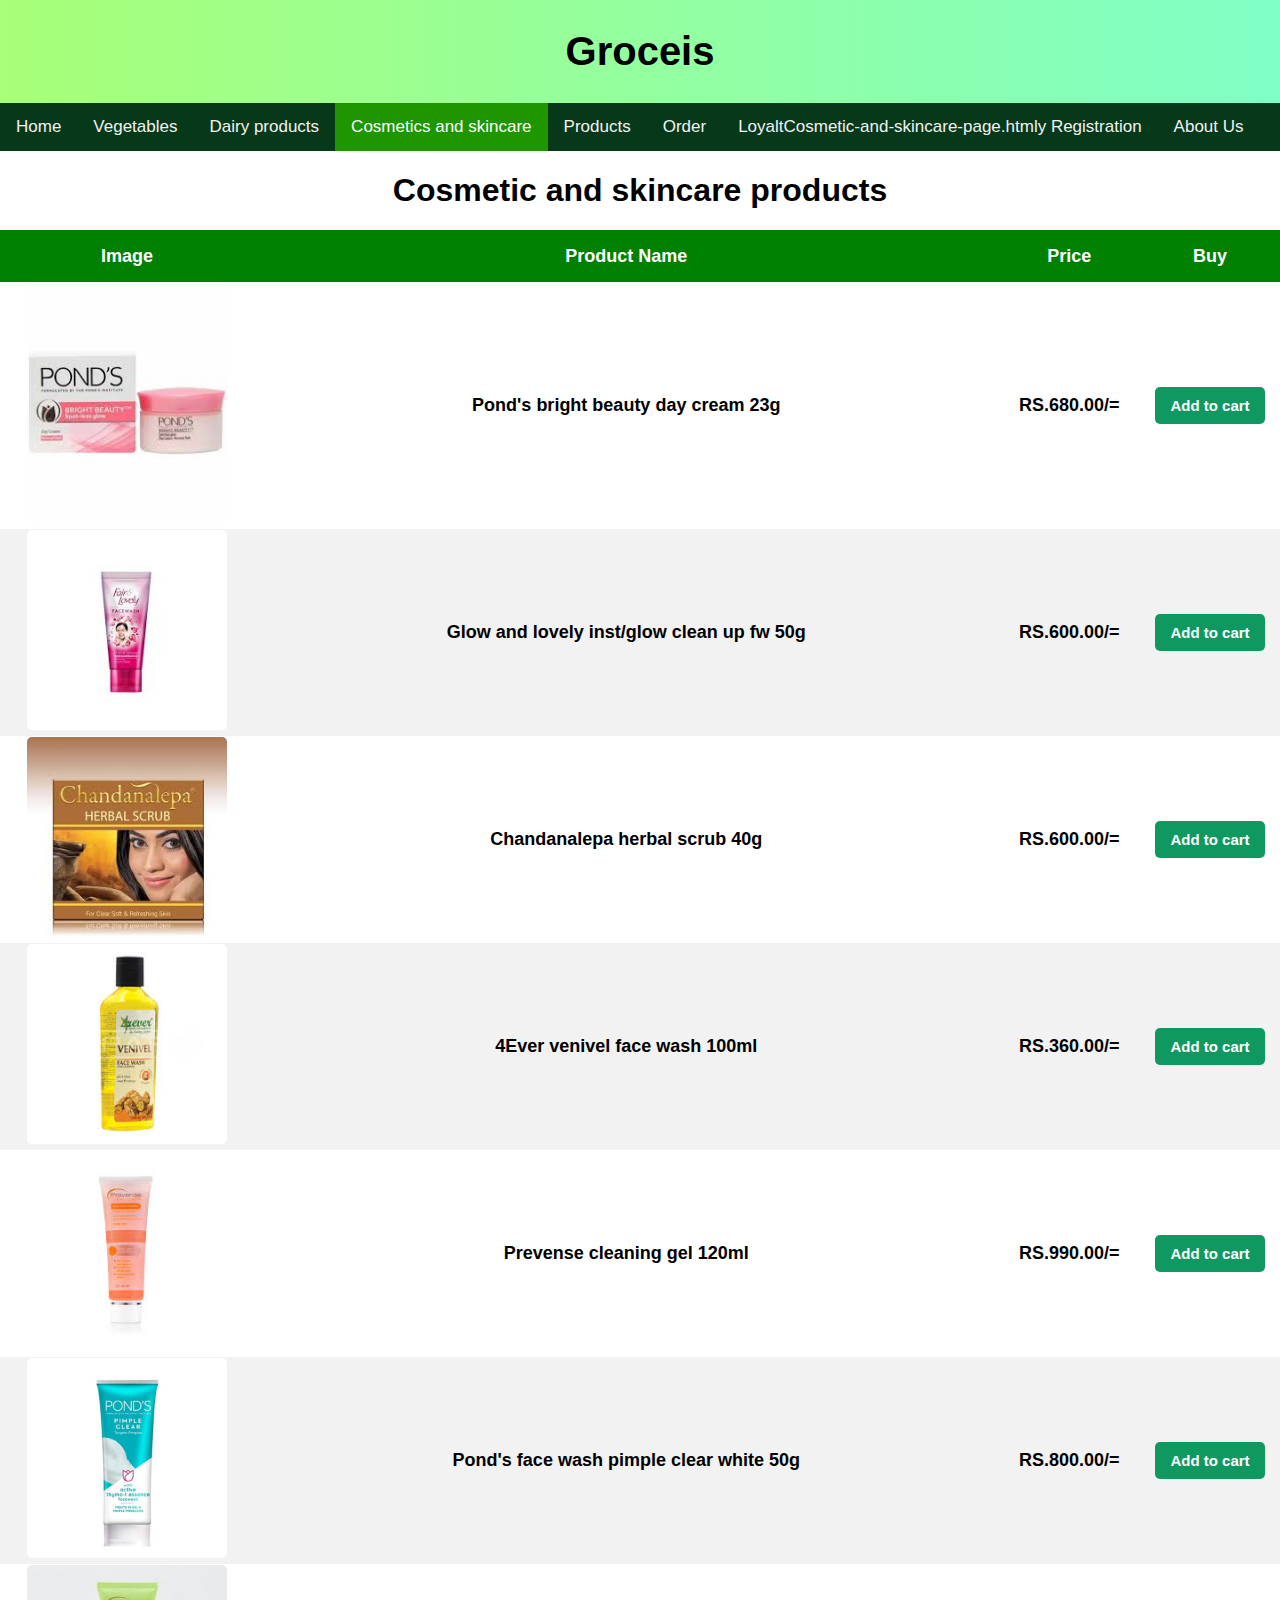
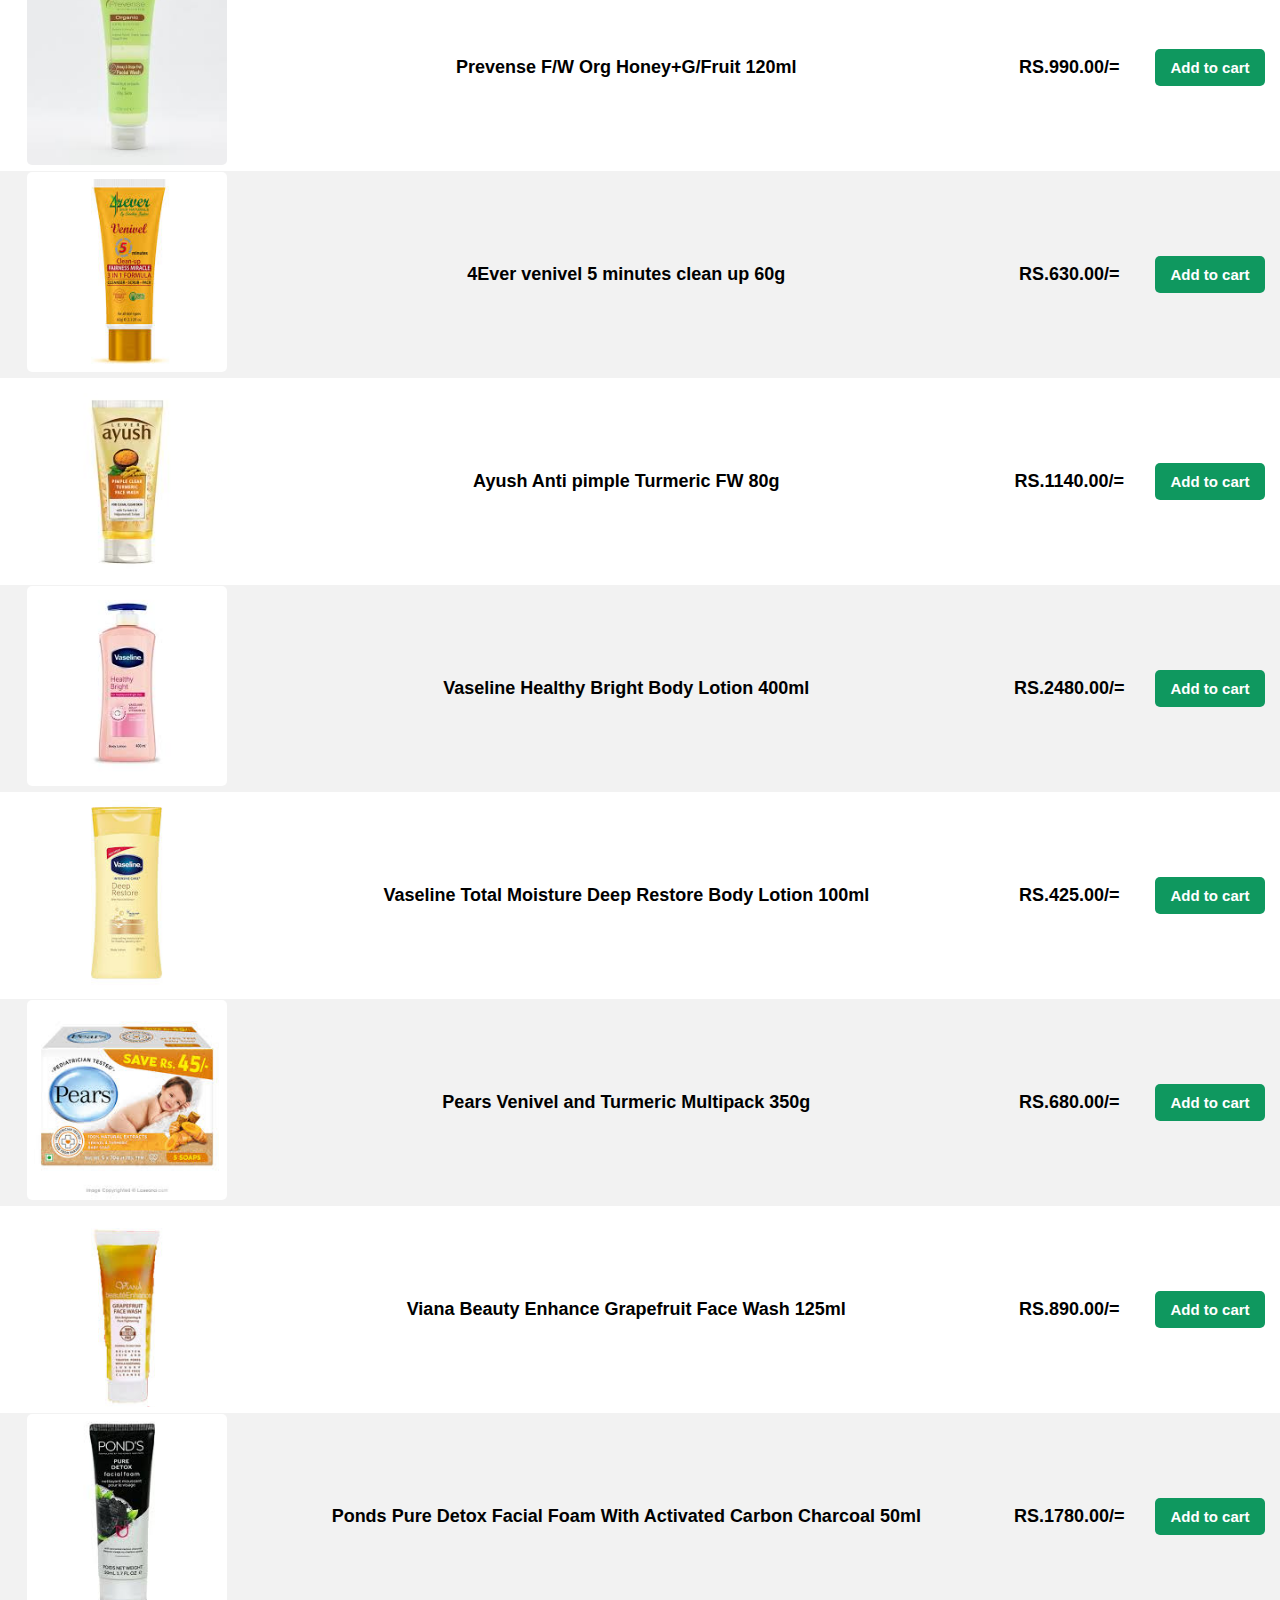
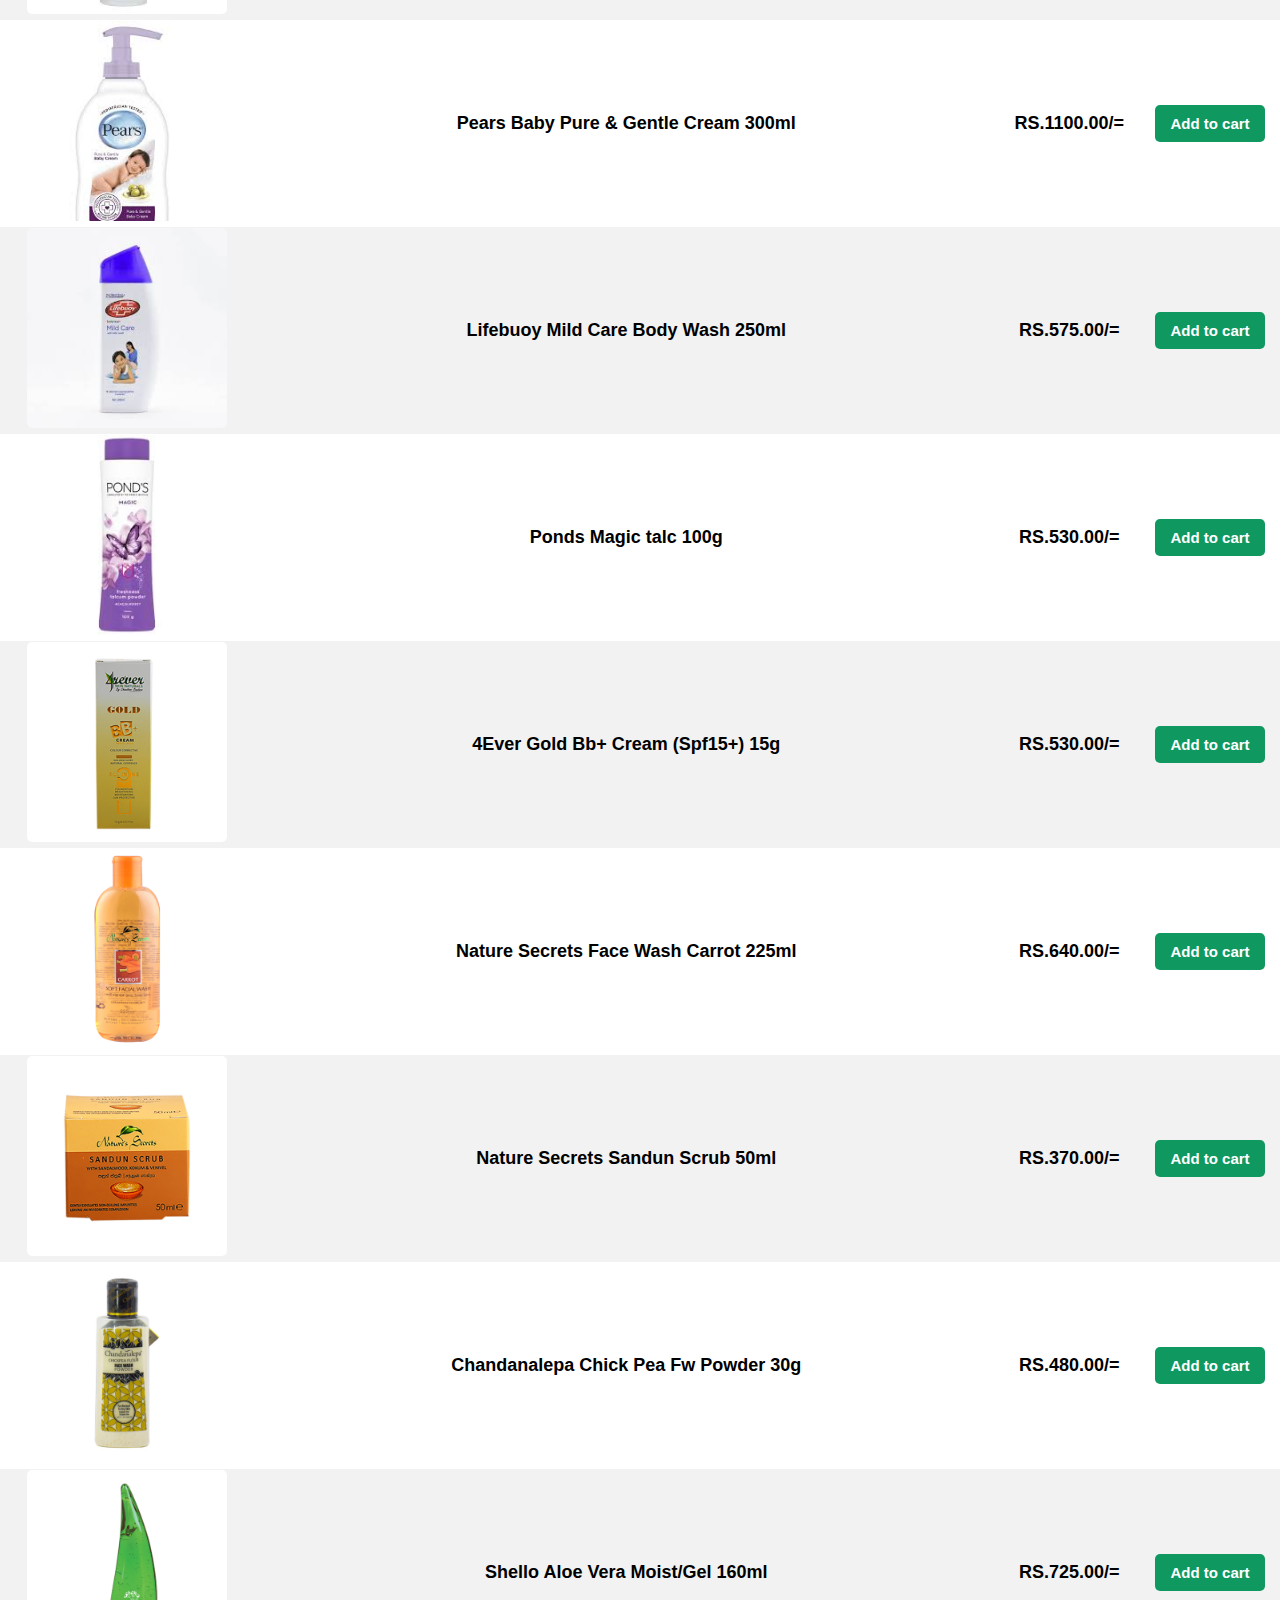
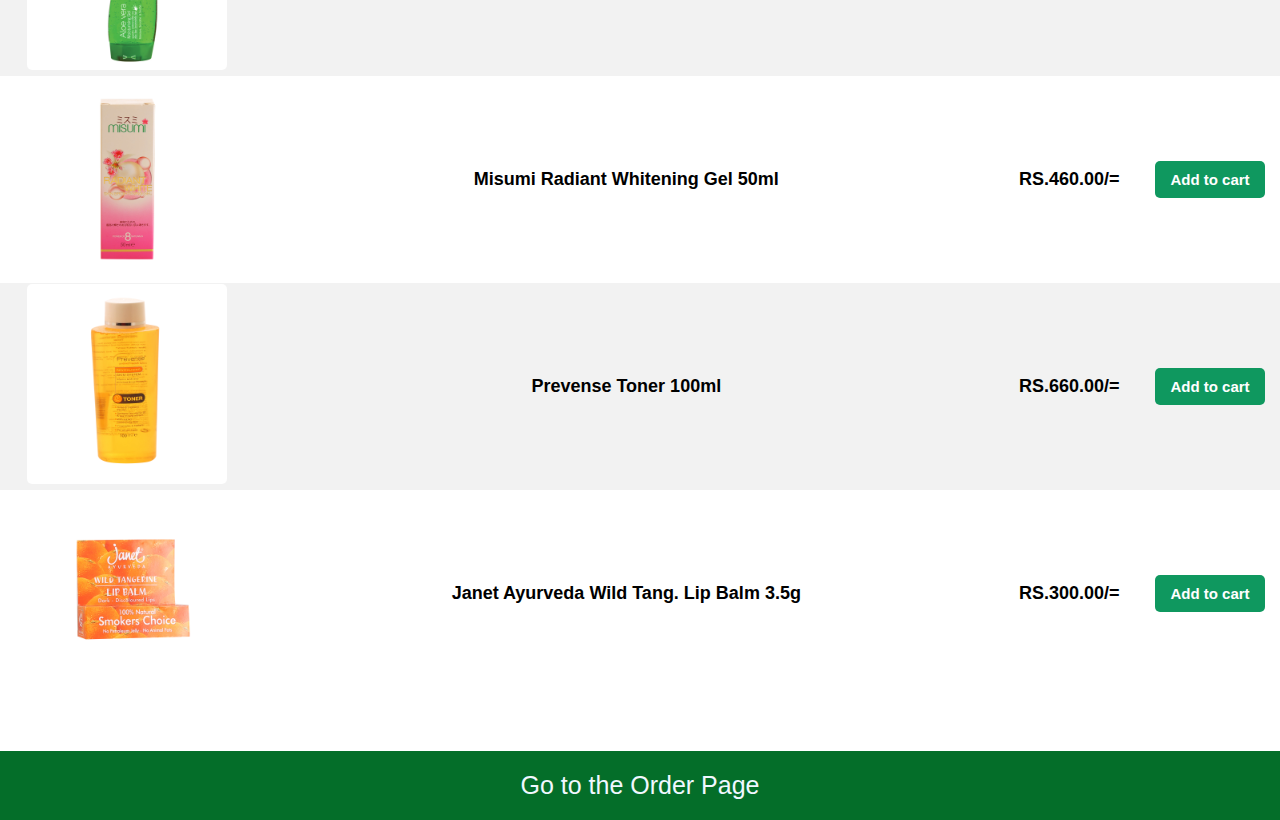
==== Cosmetic-and-skincare-page.html @ 1fb584c6 "Add files via upload" ====
<!DOCTYPE html>
<html lang="en">
<head>
    <meta charset="UTF-8">
    <meta name="viewport" content="width=device-width, initial-scale=1.0">
    <title>Cosmetic and Skincare</title>
    <link rel="stylesheet" href="css_styles/cosmetics.css">
    <link rel="manifest" href="manifest.json">
    <link rel="apple-touch-icon" sizes="180x180" href="favicon_package_v0.16/apple-touch-icon.png">
    <link rel="icon" type="image/png" sizes="32x32" href="favicon_package_v0.16/favicon-32x32.png">
    <link rel="icon" type="image/png" sizes="16x16" href="favicon_package_v0.16/favicon-16x16.png">
    <link rel="manifest" href="/site.webmanifest">
    <link rel="mask-icon" href="/safari-pinned-tab.svg" color="#5bbad5">
    <meta name="msapplication-TileColor" content="#da532c">
    <meta name="theme-color" content="#ffffff">
        
</head>
<body>
    <header>
        <div class="logo"> 
               <h1 class="header-title">Groceis</h1>
        </div> 
        <div class="navbar"> 
        <nav> 
            <ul class="nav" > 
                <li> <a  href="index.html">Home</a> </li> 
                
                <li> <a  href="vegetable.html">Vegetables</a> </li> 
                    
                <li> <a href="dairyproducts.html">Dairy products</a> </li> 
                
                <li><a class="active" href="Cosmetic-and-skincare-page.html">Cosmetics and skincare</a></li> 

                <li><a href="product.html">Products</a></li>
                
                <li> <a href="order.html">Order</a> </li> 
                
                <li> <a href="loyaltyreg.html">LoyaltCosmetic-and-skincare-page.htmly Registration</a></li> 

                <li> <a href="aboutus.html">About Us</a></li> 
            </ul> 
        </nav> 
        
    </div>

</header>
        <h1>Cosmetic and skincare products</h1>
    <main>
        <table  class="table">
            <tr >
                <th>Image</th>
                <th>Product Name</th>
                <th>Price</th>
                <th>Buy</th>
            </tr>
            <tbody>
            <tr>
                <td><img src="Cosmetics_images/img1.jpeg" alt="Cosmetic image" width="200" ></td>
                <td>Pond's bright beauty day cream 23g</td>
                <td>RS.680.00/=</td>
                <td><button class="button">Add to cart</button></td>
            </tr>
            <tr>
                <td><img src="Cosmetics_images/img2.jpeg" alt="Cosmetic image" width="200" ></td>
                <td>Glow and lovely inst/glow clean up fw 50g</td>
                <td>RS.600.00/=</td>
                <td><button class="button">Add to cart</button></td>
            </tr>
            <tr>
                <td><img src="Cosmetics_images/img3.jpeg" alt="Cosmetic image" width="200" ></td>
                <td>Chandanalepa herbal scrub 40g</td>
                <td>RS.600.00/=</td>
                <td><button class="button">Add to cart</button></td>
            </tr>
            <tr>
                <td><img src="Cosmetics_images/img4.jpeg" alt="Cosmetic image" width="200"></td>
                <td>4Ever venivel face wash 100ml</td>
                <td>RS.360.00/=</td>
                <td><button class="button">Add to cart</button></td>
            </tr>
            <tr>
                <td><img src="Cosmetics_images/img5.jpeg" alt="Cosmetic image" width="200"></td>
                <td>Prevense cleaning gel 120ml </td>
                <td>RS.990.00/=</td>
                <td><button class="button">Add to cart</button></td>
            </tr>
            <tr>
                <td><img src="Cosmetics_images/img6.jpeg" alt="Cosmetic image" width="200"></td>
                <td>Pond's face wash pimple clear white 50g</td>
                <td>RS.800.00/=</td>
                <td><button class="button">Add to cart</button></td>
            </tr>
            <tr>
                <td><img src="Cosmetics_images/img7.jpeg" alt="Cosmetic image" width="200"></td>
                <td>Prevense F/W Org Honey+G/Fruit 120ml</td>
                <td>RS.990.00/=</td>
                <td><button class="button">Add to cart</button></td>
            </tr>
            <tr>
                <td><img src="Cosmetics_images/img8.jpeg" alt="Cosmetic image" width="200"></td>
                <td>4Ever venivel 5 minutes clean up 60g</td>
                <td>RS.630.00/=</td>
                <td><button class="button">Add to cart</button></td>
            </tr>
            <tr>
                <td><img src="Cosmetics_images/img9.jpeg" alt="Cosmetic image" width="200"></td>
                <td>Ayush Anti pimple Turmeric FW 80g</td>
                <td>RS.1140.00/=</td>
                <td><button class="button">Add to cart</button></td>
                
            </tr>
            <tr>
                <td><img src="Cosmetics_images/img10.jpeg" alt="Cosmetic image" width="200"></td>
                <td>Vaseline Healthy Bright Body Lotion 400ml</td>
                <td>RS.2480.00/=</td>
                <td><button class="button">Add to cart</button></td>
            </tr>
            <tr>
                <td><img src="Cosmetics_images/img11.jpeg" alt="Cosmetic image" width="200"></td>
                <td>Vaseline Total Moisture Deep Restore Body Lotion 100ml</td>
                <td>RS.425.00/=</td>
                <td><button class="button">Add to cart</button></td>
            </tr>
            <tr>
                <td><img src="Cosmetics_images/img12.jpeg" alt="Cosmetic image" width="200"></td>
                <td>Pears Venivel and Turmeric Multipack 350g</td>
                <td>RS.680.00/=</td>
                <td><button class="button">Add to cart</button></td>
            </tr>
            <tr>
                <td><img src="Cosmetics_images/img13.jpeg" alt="Cosmetic image" width="200"></td>
                <td>Viana Beauty Enhance Grapefruit Face Wash 125ml</td> 
                <td>RS.890.00/=</td>
                <td><button class="button">Add to cart</button></td>
            </tr>
            <tr>
                <td><img src="Cosmetics_images/img14.jpeg" alt="Cosmetic image" width="200"></td>
                <td>Ponds Pure Detox Facial Foam With Activated Carbon Charcoal 50ml</td>
                <td>RS.1780.00/=</td>
                <td><button class="button">Add to cart</button></td>
            </tr>
            <tr>
                <td><img src="Cosmetics_images/img15.jpeg" alt="Cosmetic image" width="200"></td>
                <td>Pears Baby Pure & Gentle Cream 300ml</td>
                <td>RS.1100.00/=</td>
                <td><button class="button">Add to cart</button></td>
            </tr>
            <tr>
                <td><img src="Cosmetics_images/img16.jpeg" alt="Cosmetic image" width="200"></td>
                <td>Lifebuoy Mild Care Body Wash 250ml</td>
                <td>RS.575.00/=</td>
                <td><button class="button">Add to cart</button></td>
            </tr>
            <tr>
                <td><img src="Cosmetics_images/img17.jpeg" alt="Cosmetic image" width="200"></td>
                <td>Ponds Magic talc 100g</td>
                <td>RS.530.00/=</td>
                <td><button class="button">Add to cart</button></td>
            </tr>
            <tr>
                <td><img src="Cosmetics_images/img18.jpg" alt="Cosmetic image" width="200"></td>
                <td>4Ever Gold Bb+ Cream (Spf15+) 15g</td>
                <td>RS.530.00/=</td>
                <td><button class="button">Add to cart</button></td>
            </tr>
            <tr>
                <td><img src="Cosmetics_images/img19.jpg" alt="Cosmetic image" width="200"></td>
                <td>Nature Secrets Face Wash Carrot 225ml </td>
                <td>RS.640.00/=</td>
                <td><button class="button">Add to cart</button></td>
            </tr>
            <tr>
                <td><img src="Cosmetics_images/img20.jpg" alt="Cosmetic image" width="200"></td>
                <td>Nature Secrets Sandun Scrub 50ml</td>
                <td>RS.370.00/=</td>
                <td><button class="button">Add to cart</button></td>
            </tr>
            <tr>
                <td><img src="Cosmetics_images/img21.jpg" alt="Cosmetic image" width="200"></td>
                <td>Chandanalepa Chick Pea Fw Powder 30g</td>
                <td>RS.480.00/=</td>
                <td><button class="button">Add to cart</button></td>
            </tr>
            <tr>
                <td><img src="Cosmetics_images/img22.jpg" alt="Cosmetic image" width="200"></td>
                <td>Shello Aloe Vera Moist/Gel 160ml</td>
                <td>RS.725.00/=</td>
                <td><button class="button">Add to cart</button></td>
            </tr>
            <tr>
                <td><img src="Cosmetics_images/img23.jpg" alt="Cosmetic image" width="200"></td>
                <td>Misumi Radiant Whitening Gel 50ml</td>
                <td>RS.460.00/=</td>
                <td><button class="button">Add to cart</button></td>
            </tr>
            <tr>
                <td><img src="Cosmetics_images/img24.jpg" alt="Cosmetic image" width="200"></td>
                <td> Prevense Toner 100ml</td>
                <td>RS.660.00/=</td>
                <td><button class="button">Add to cart</button></td>
            </tr>
            <tr>
                <td><img src="Cosmetics_images/img25.jpg" alt="Cosmetic image" width="200"></td>
                <td>Janet Ayurveda Wild Tang. Lip Balm 3.5g </td>
                <td>RS.300.00/=</td>
                <td><button class="button">Add to cart</button></td>
            </tr>


        </tbody>
            

            
                
    
        </table>
    </main>
    <br><br><br>

     <footer>
        <a class="direct-order" href="order.html">Go to the Order Page</a>
    </footer>
    
</body>
</html>
---- css_styles/cosmetics.css ----
body {
    font-family: Arial, Helvetica, sans-serif;
    margin: 0;
    padding: 0;
    
}

.logo {
    text-align: center;
    padding-top: 2px;
    padding-bottom: 2px;
    background-image: url("../homepageimages/Summer\ Dog.jpg");
  }
  
  .header-title{
    font-size: 40px;
  }
  
  
  .navbar {
    background-color: #06381a;
    overflow: hidden;
  }
  
  .nav{
    padding: 0;
    margin-top: -16px;
    list-style-type: none;
  }
  
  
  .navbar a {
    float: left;
    color: #f2f2f2;
    text-align: center;
    padding: 14px 16px;
    text-decoration: none;
    font-size: 17px;
  }
  
  
  .navbar a:hover {
    background-color:#a8ff78;
    color: black;
  }
  
  
  .navbar a.active {
    background-color: #1E9600;
    color: white;
  }

  h1{
    
    text-align: center;
}

.table{ 
    justify-content: center;
    text-align: center;
    border-collapse: collapse;
    
    width: 100%;
    }


.table th {
  background-color: green;
  color: white;
  height: 50PX;
}

.table tr:nth-child(even) {
  background-color: #f2f2f2;
}

.table tr:hover {
  background-color: #e9f5f5;
}

tbody{
    font-size: large;
    font-weight: bold;
}

.button{
  background-color: #0f985f;
  color: #fff;
  border: none;
  padding: 10px 15px;
  cursor: pointer;
  border-radius: 5px;
  font-size: 15px;
  font-weight: bold;
}

.button:hover{
  background-color: #046e29;
}

.table img{
    border-radius: 5px;
}

footer{
  background-color: #046e29;
  color: white;
  padding: 20px;   
  text-align: center;

}

a{
color: aliceblue;
text-decoration: none;
font-size: 25px;
cursor: pointer;
}




@media (max-width: 480px) {
    .navbar {
        padding: 0.5rem;
    }

    .cart {
        padding: 0.5rem;
        font-size: 0.8rem;
    }
}
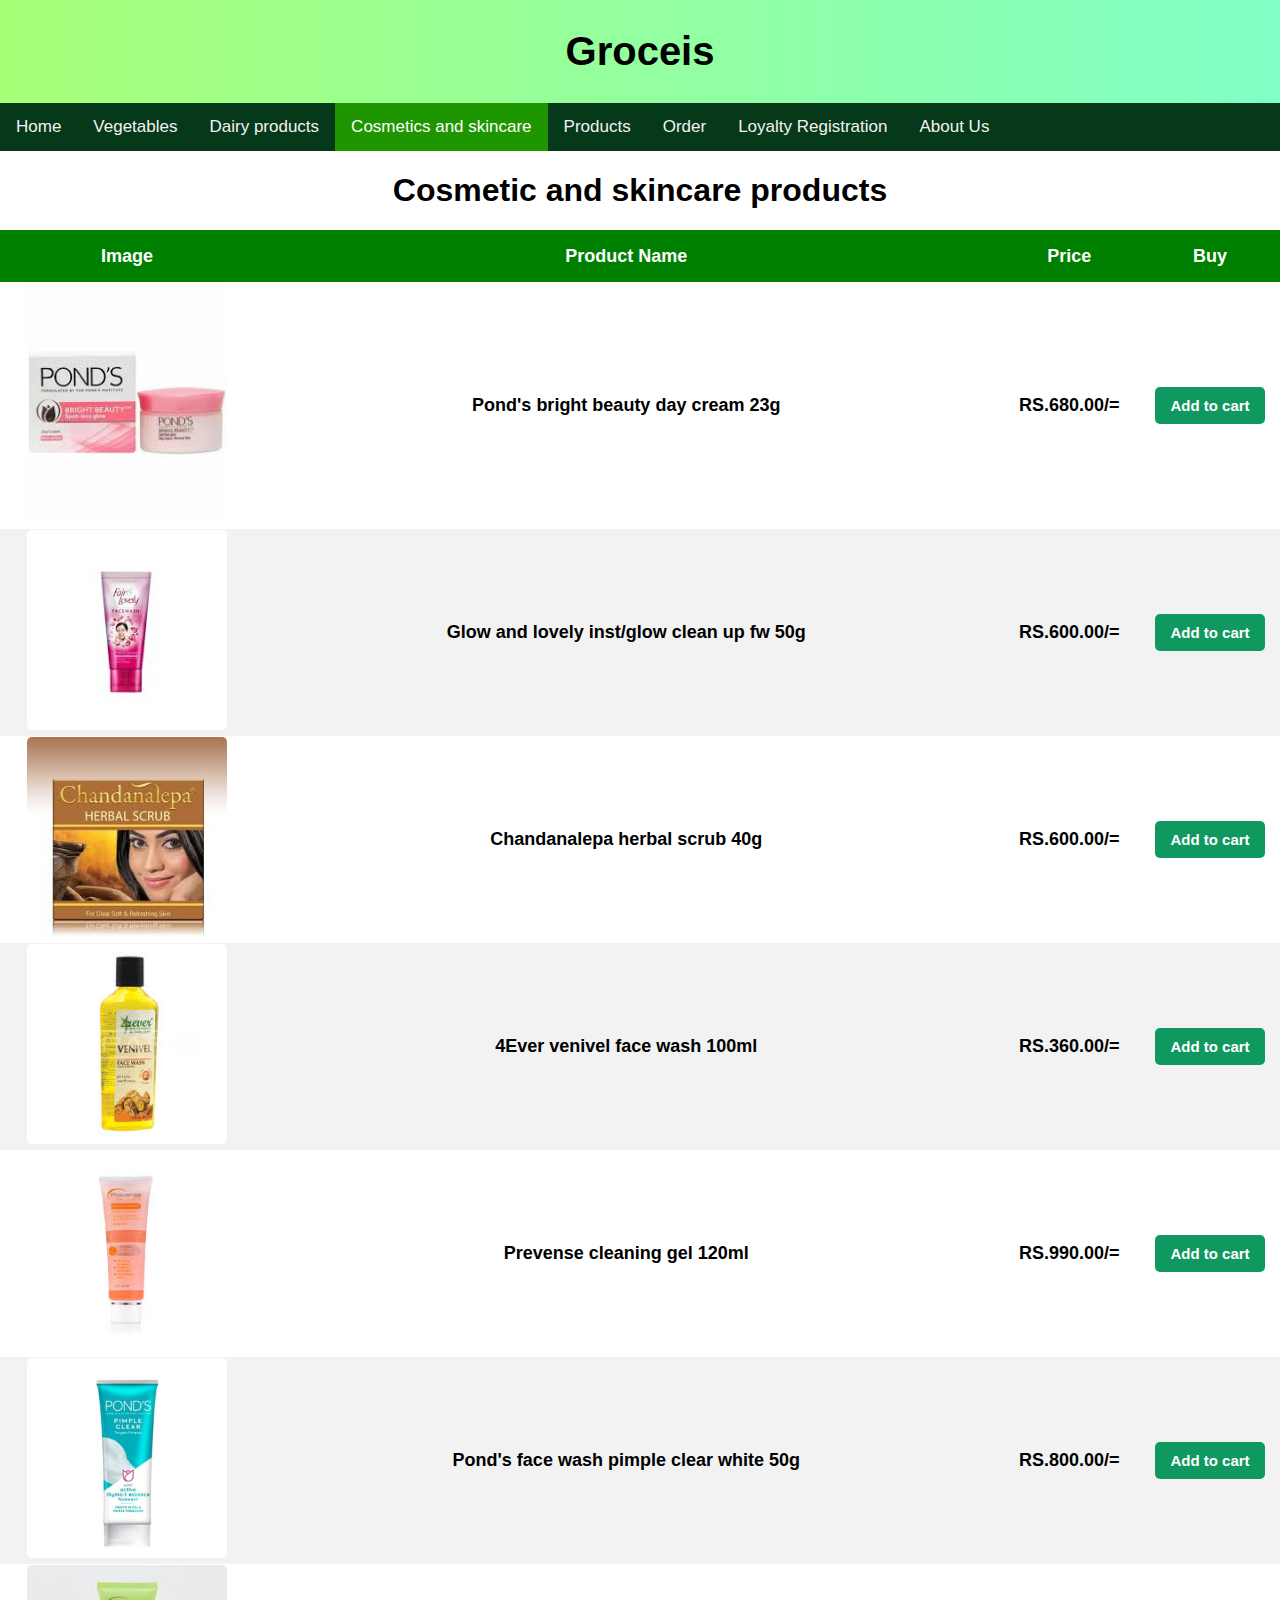
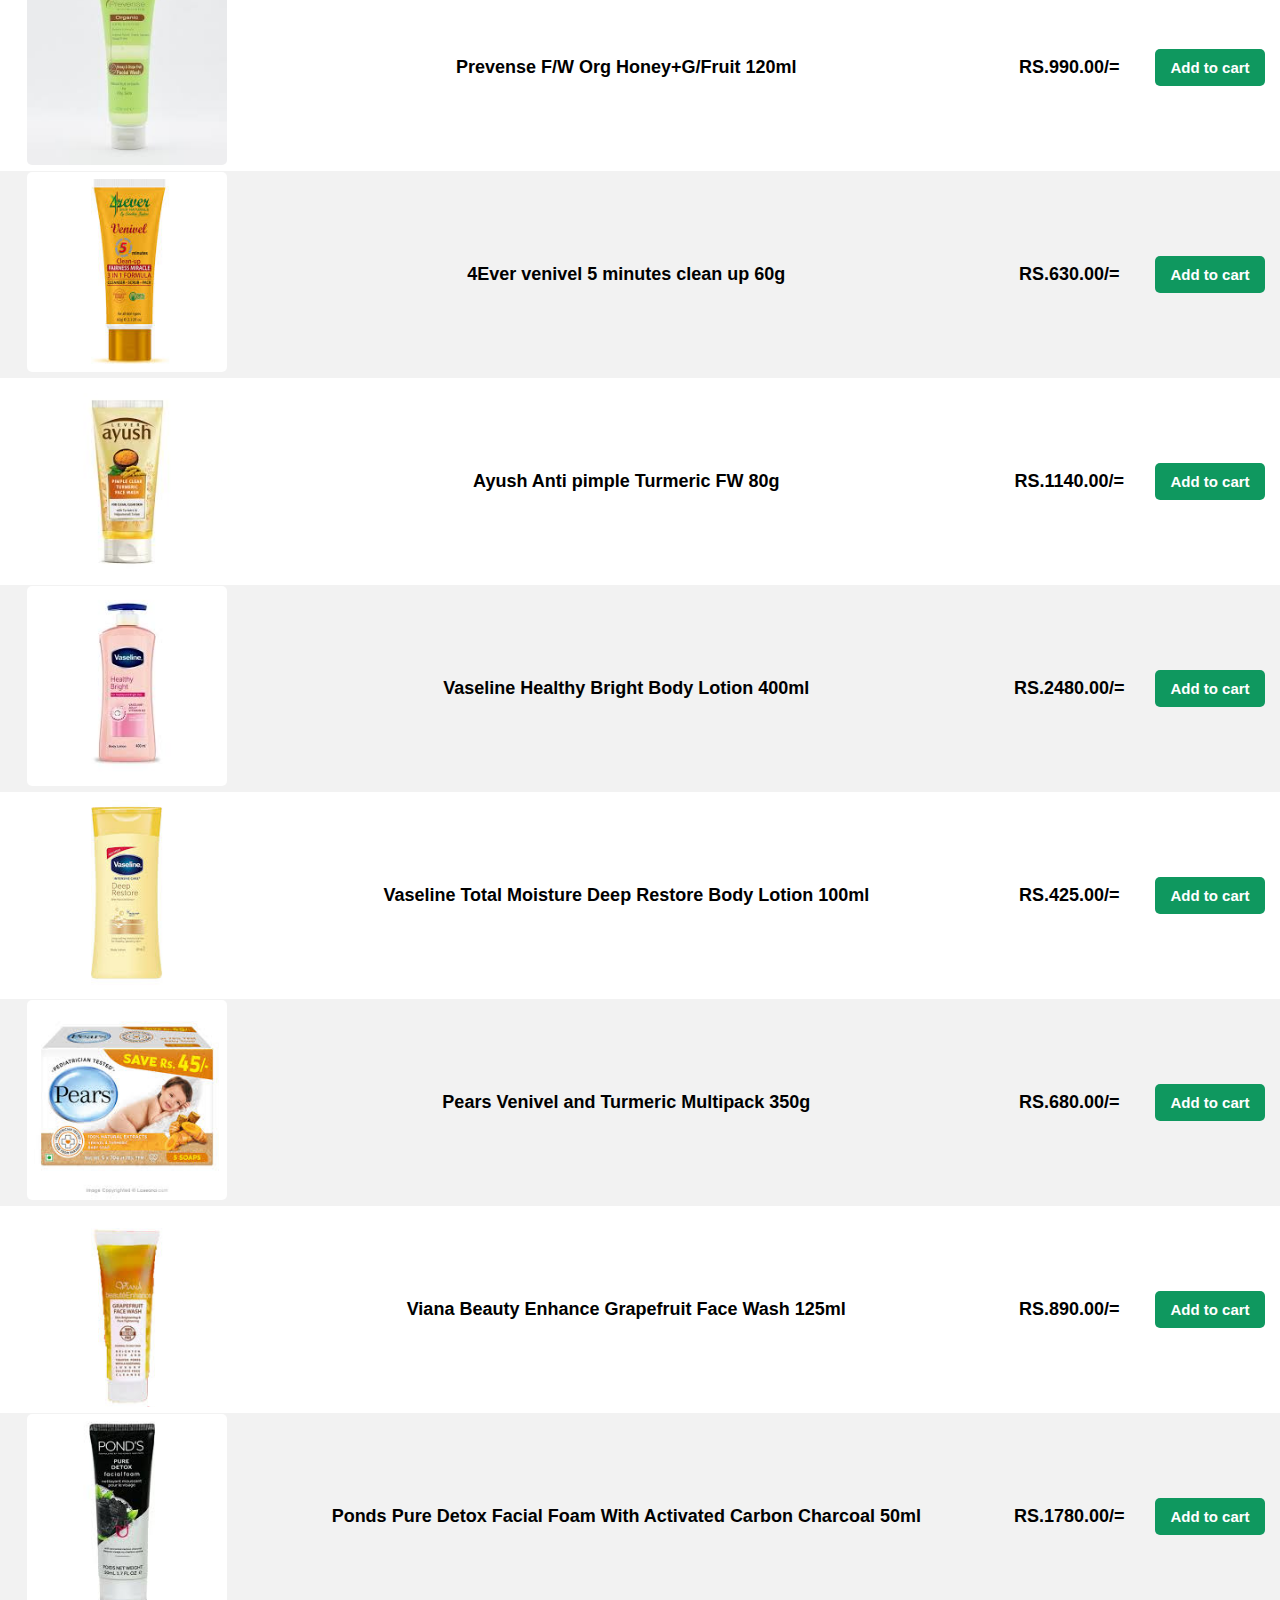
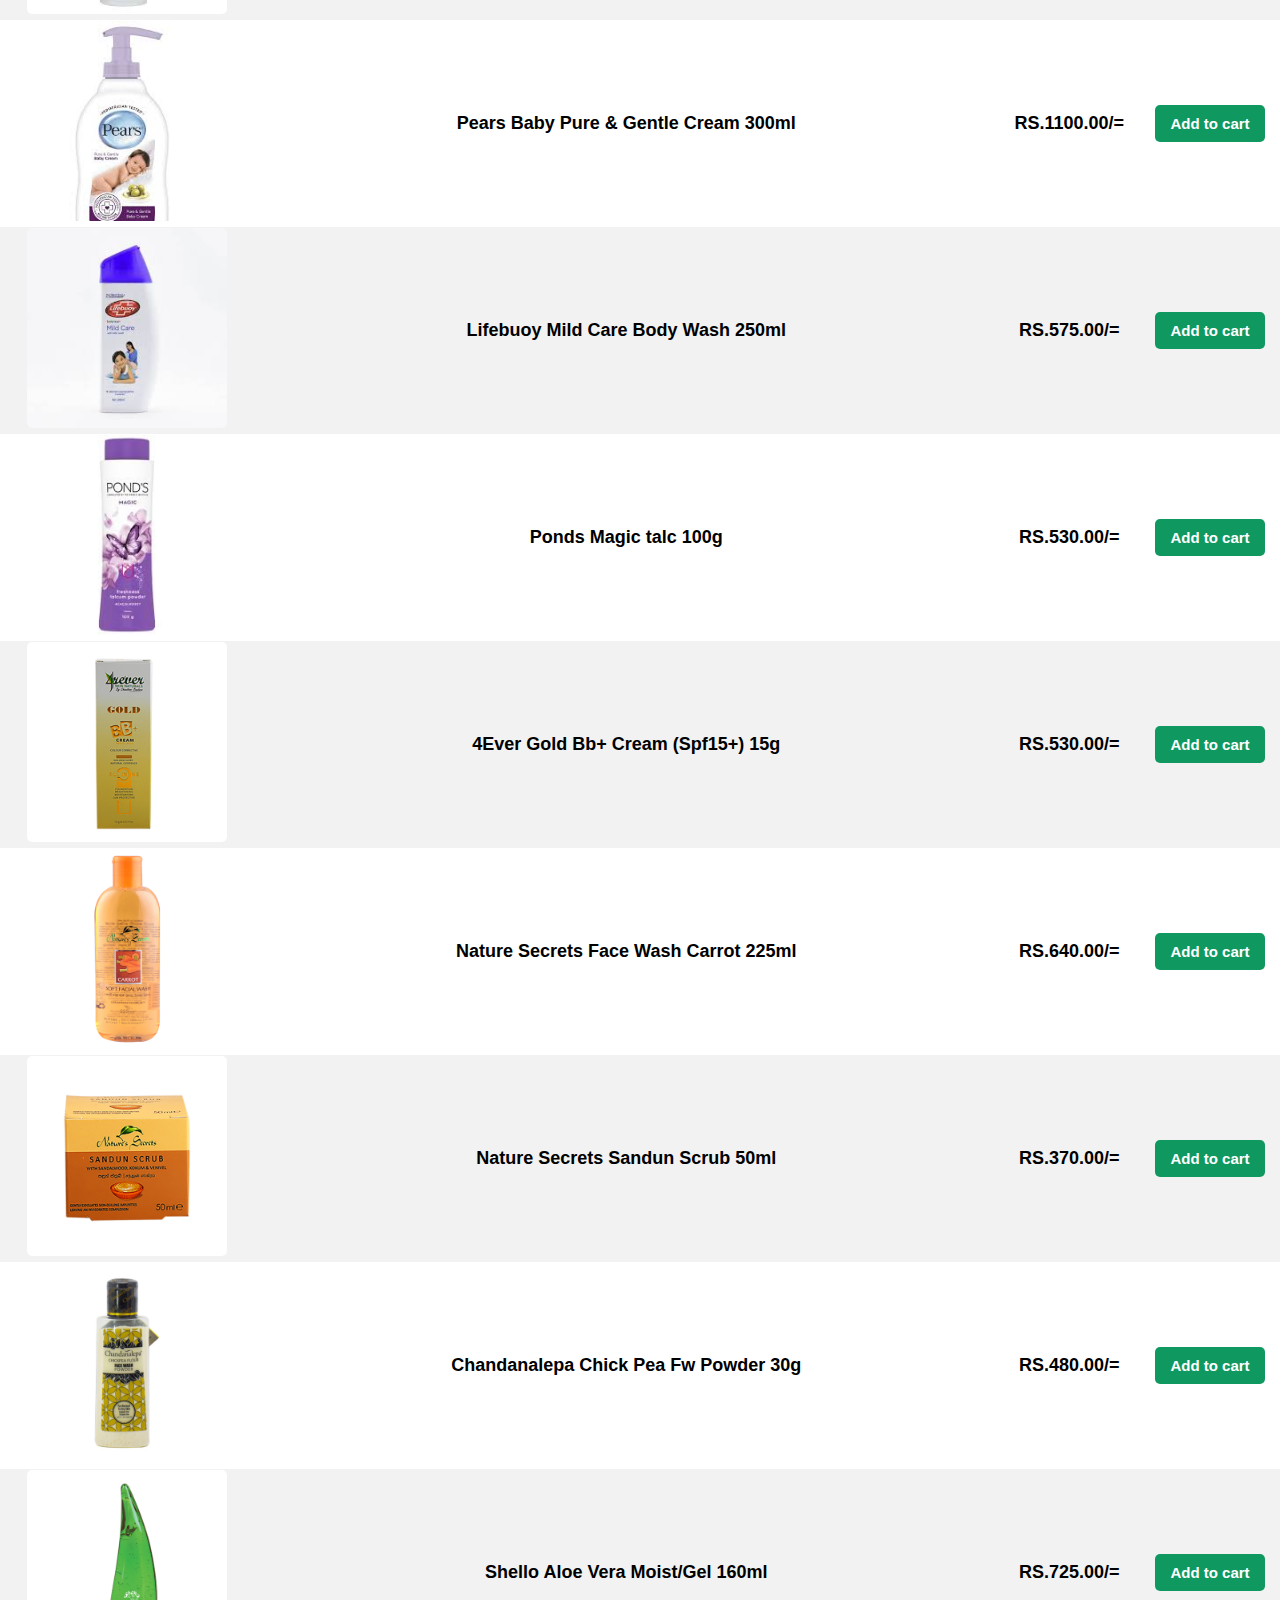
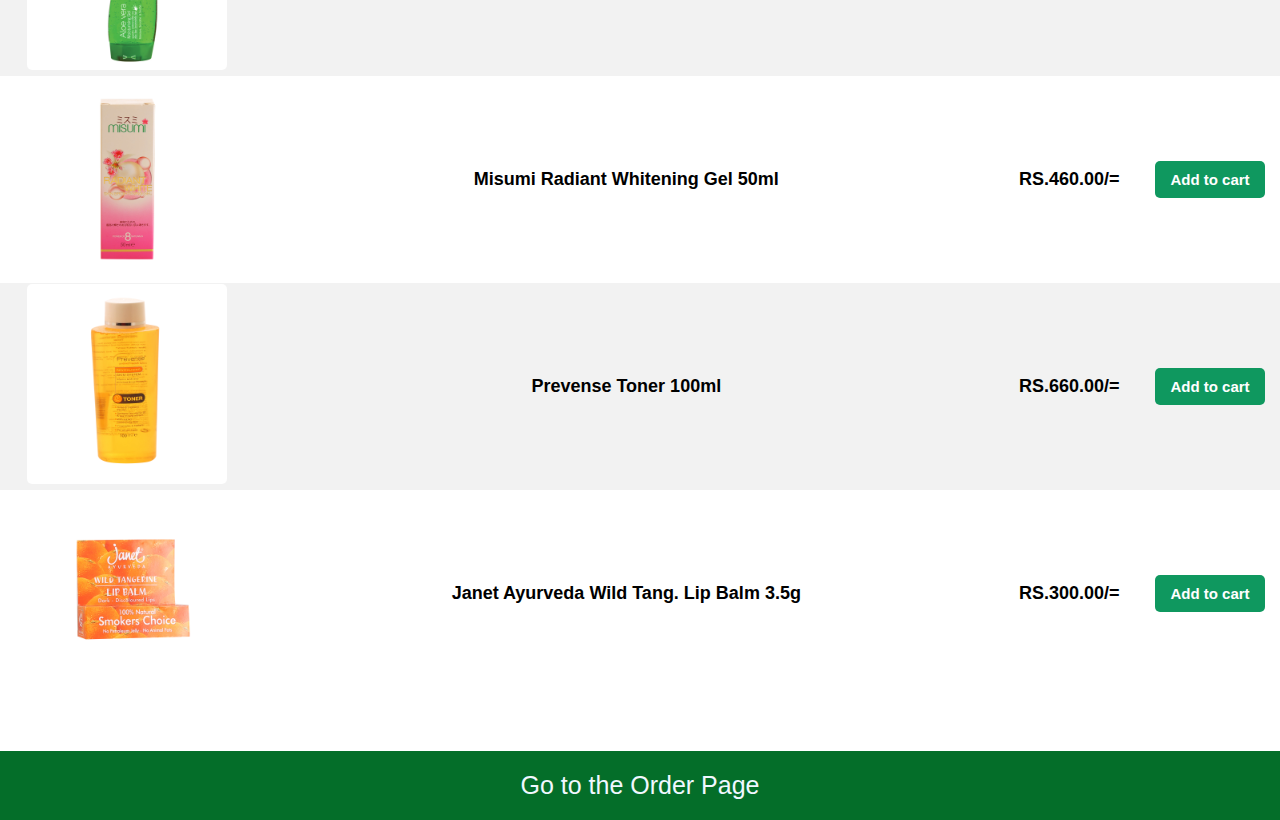
==== commit c9e9f56c: "Add files via upload" ====
--- a/Cosmetic-and-skincare-page.html
+++ b/Cosmetic-and-skincare-page.html
@@ -35,7 +35,7 @@
                 
                 <li> <a href="order.html">Order</a> </li> 
                 
-                <li> <a href="loyaltyreg.html">LoyaltCosmetic-and-skincare-page.htmly Registration</a></li> 
+                <li> <a href="loyaltyreg.html">Loyalty Registration</a></li> 
 
                 <li> <a href="aboutus.html">About Us</a></li> 
             </ul> 
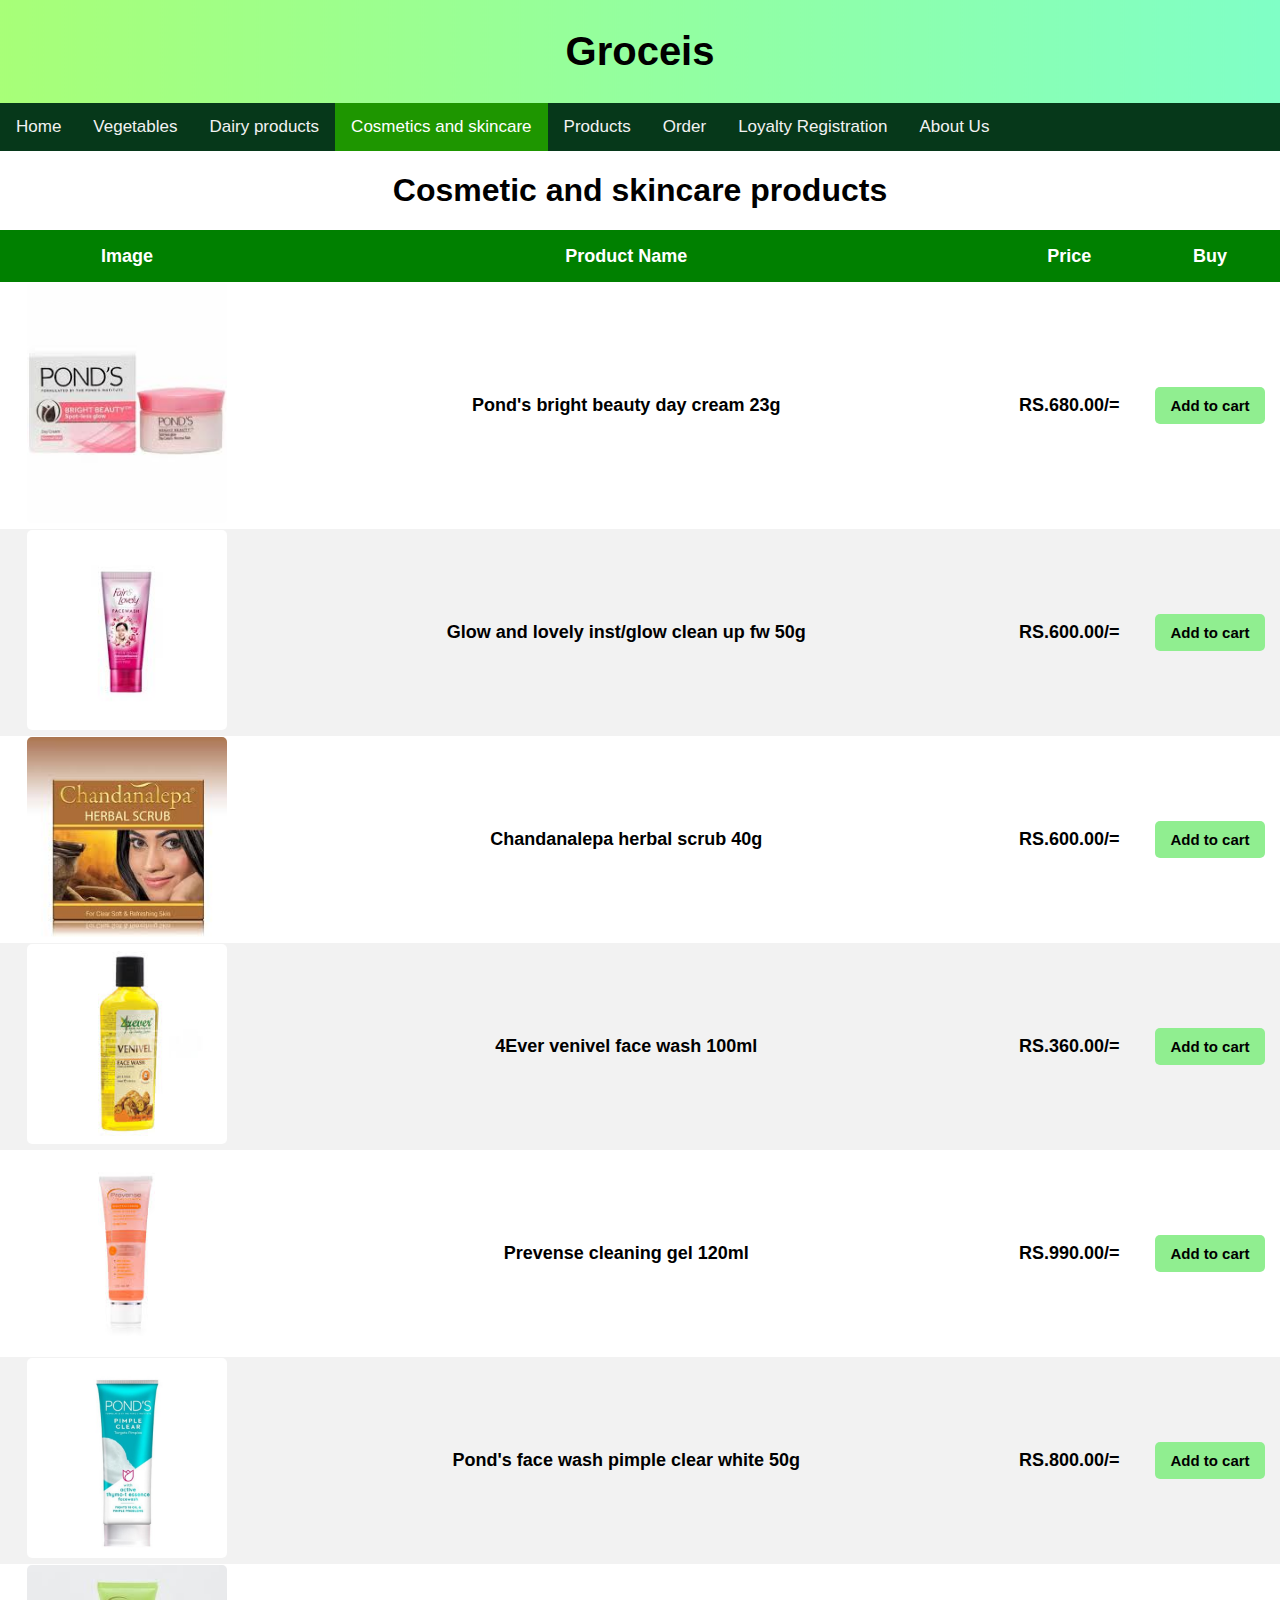
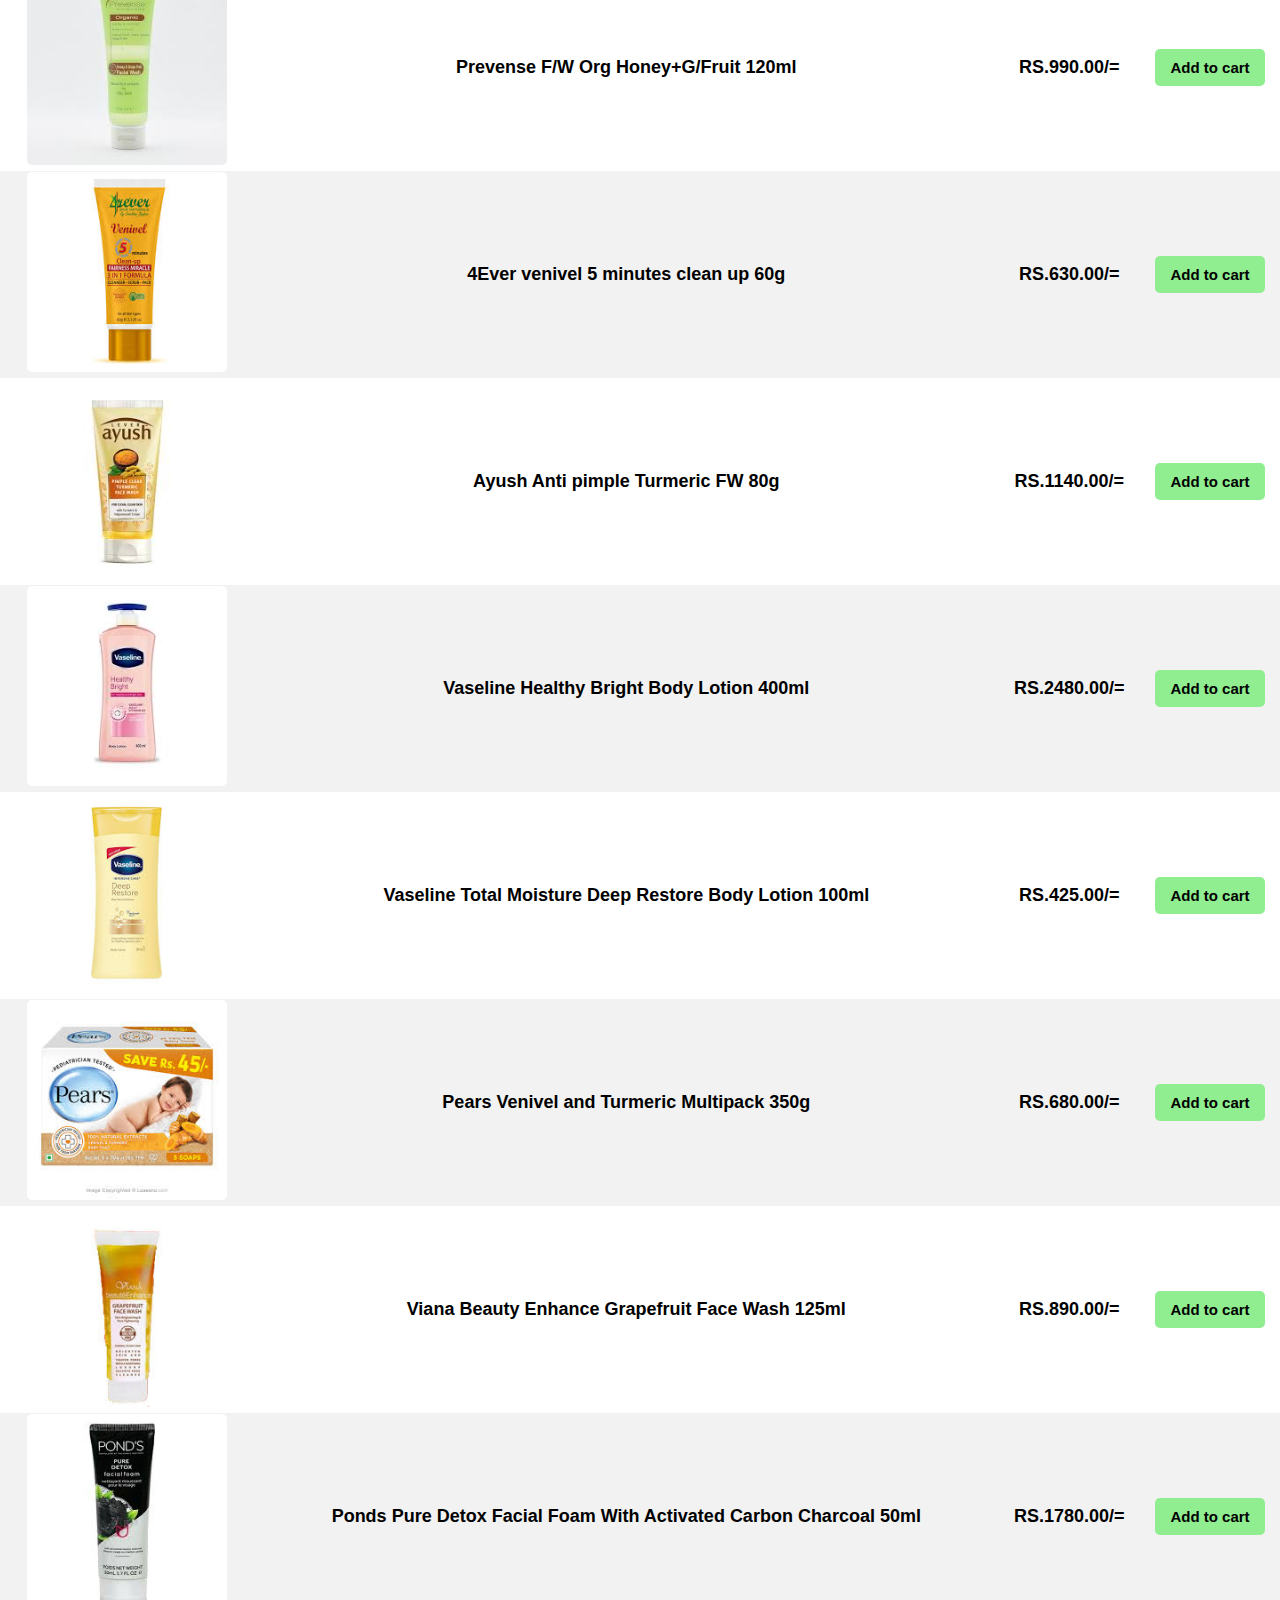
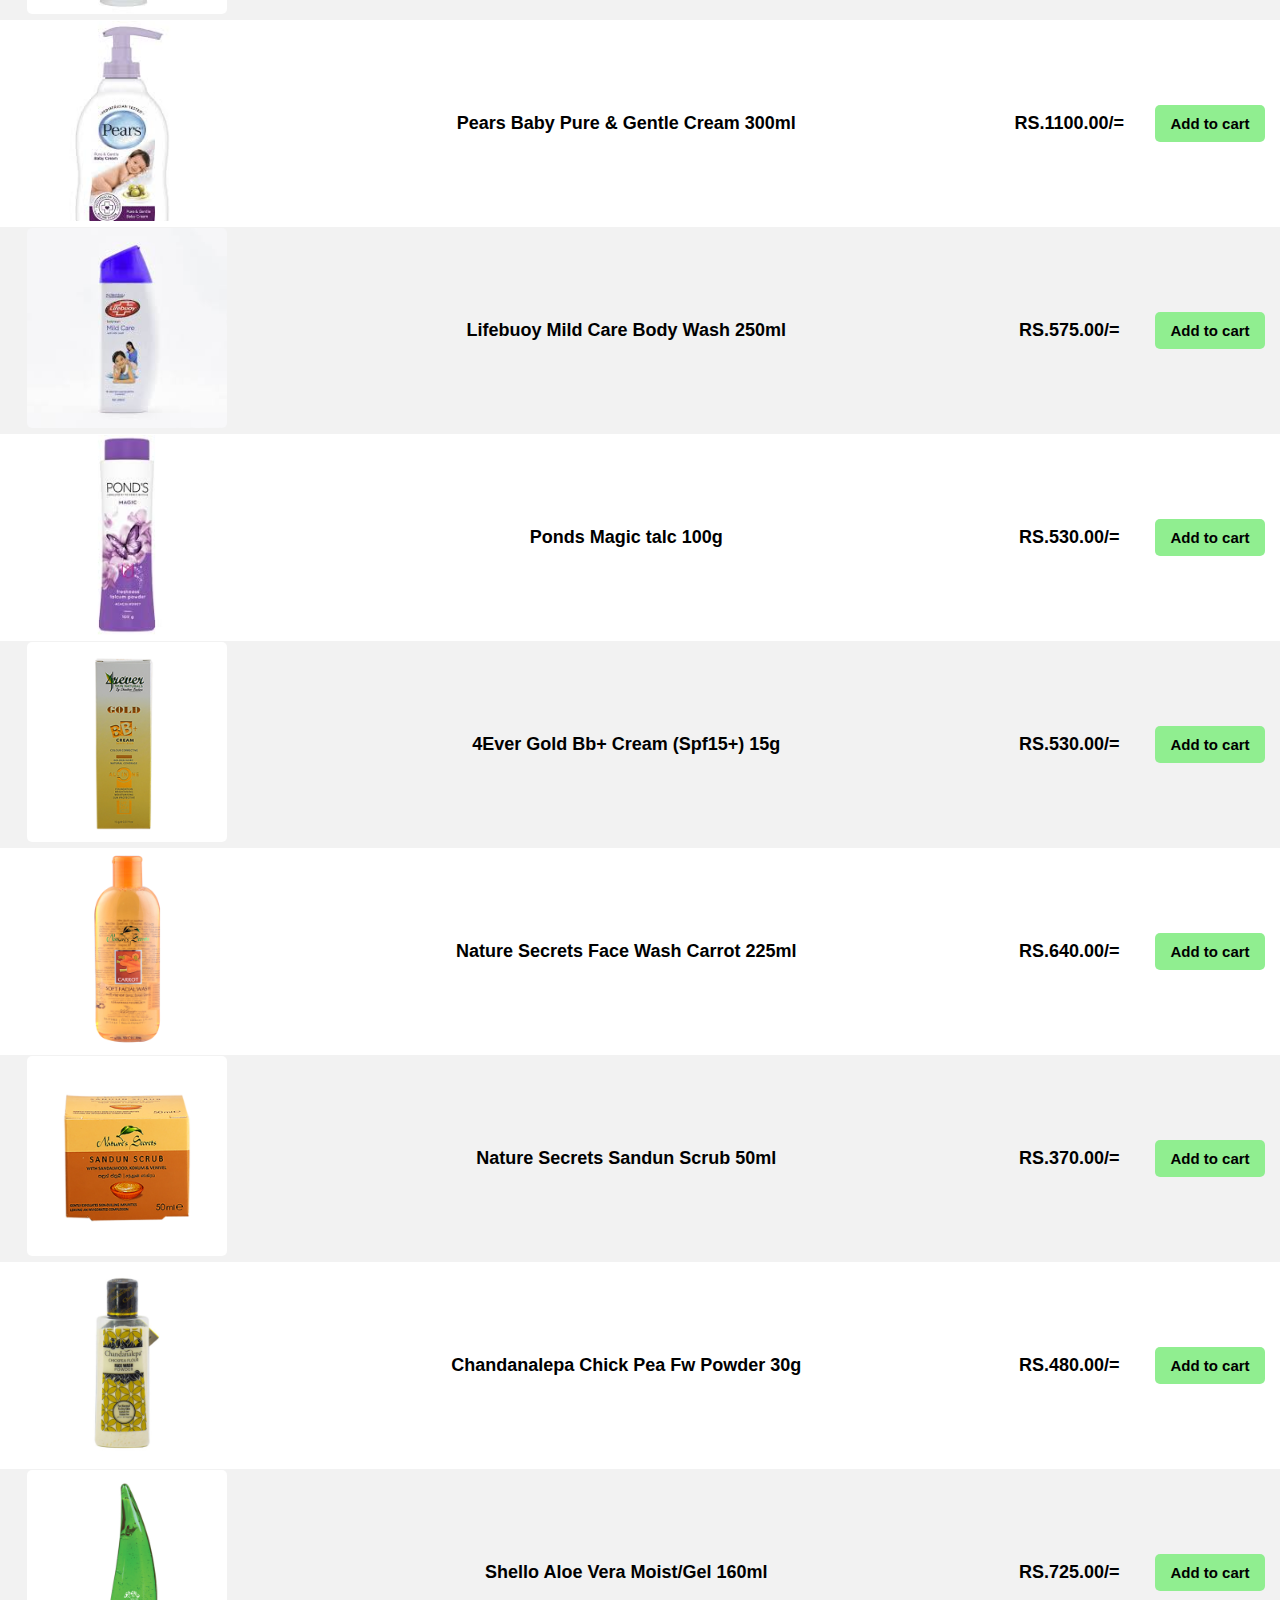
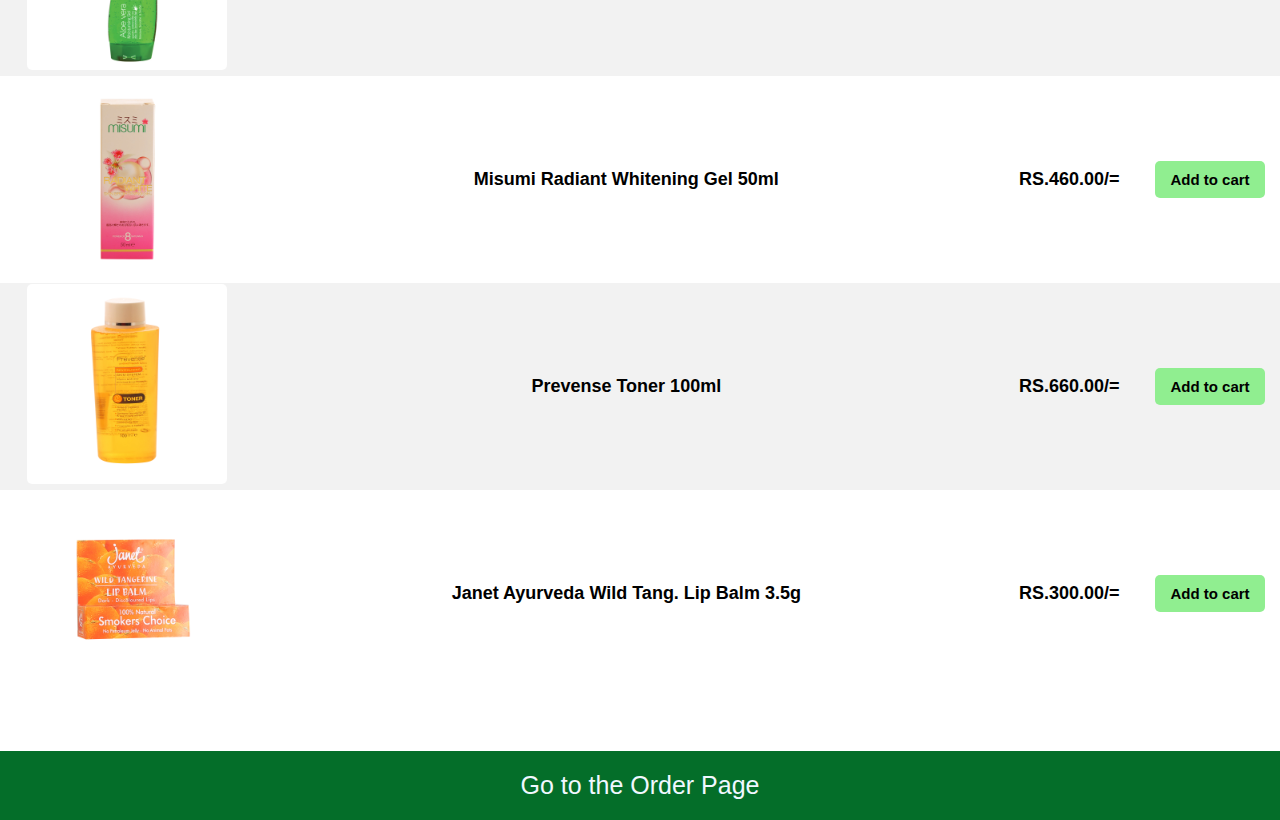
==== commit affce361: "Add files via upload" ====
--- a/Cosmetic-and-skincare-page.html
+++ b/Cosmetic-and-skincare-page.html
@@ -55,152 +55,152 @@
             </tr>
             <tbody>
             <tr>
-                <td><img src="Cosmetics_images/img1.jpeg" alt="Cosmetic image" width="200" ></td>
+                <td><img src="Cosmetics_images/img1.jpeg" alt="Ponds" width="200" ></td>
                 <td>Pond's bright beauty day cream 23g</td>
                 <td>RS.680.00/=</td>
                 <td><button class="button">Add to cart</button></td>
             </tr>
             <tr>
-                <td><img src="Cosmetics_images/img2.jpeg" alt="Cosmetic image" width="200" ></td>
+                <td><img src="Cosmetics_images/img2.jpeg" alt="Glow and lovely" width="200" ></td>
                 <td>Glow and lovely inst/glow clean up fw 50g</td>
                 <td>RS.600.00/=</td>
                 <td><button class="button">Add to cart</button></td>
             </tr>
             <tr>
-                <td><img src="Cosmetics_images/img3.jpeg" alt="Cosmetic image" width="200" ></td>
+                <td><img src="Cosmetics_images/img3.jpeg" alt="Chandanalepa" width="200" ></td>
                 <td>Chandanalepa herbal scrub 40g</td>
                 <td>RS.600.00/=</td>
                 <td><button class="button">Add to cart</button></td>
             </tr>
             <tr>
-                <td><img src="Cosmetics_images/img4.jpeg" alt="Cosmetic image" width="200"></td>
+                <td><img src="Cosmetics_images/img4.jpeg" alt="Facewash" width="200"></td>
                 <td>4Ever venivel face wash 100ml</td>
                 <td>RS.360.00/=</td>
                 <td><button class="button">Add to cart</button></td>
             </tr>
             <tr>
-                <td><img src="Cosmetics_images/img5.jpeg" alt="Cosmetic image" width="200"></td>
+                <td><img src="Cosmetics_images/img5.jpeg" alt="Cleaning gel" width="200"></td>
                 <td>Prevense cleaning gel 120ml </td>
                 <td>RS.990.00/=</td>
                 <td><button class="button">Add to cart</button></td>
             </tr>
             <tr>
-                <td><img src="Cosmetics_images/img6.jpeg" alt="Cosmetic image" width="200"></td>
+                <td><img src="Cosmetics_images/img6.jpeg" alt="Ponds facewash" width="200"></td>
                 <td>Pond's face wash pimple clear white 50g</td>
                 <td>RS.800.00/=</td>
                 <td><button class="button">Add to cart</button></td>
             </tr>
             <tr>
-                <td><img src="Cosmetics_images/img7.jpeg" alt="Cosmetic image" width="200"></td>
+                <td><img src="Cosmetics_images/img7.jpeg" alt="Prevense" width="200"></td>
                 <td>Prevense F/W Org Honey+G/Fruit 120ml</td>
                 <td>RS.990.00/=</td>
                 <td><button class="button">Add to cart</button></td>
             </tr>
             <tr>
-                <td><img src="Cosmetics_images/img8.jpeg" alt="Cosmetic image" width="200"></td>
+                <td><img src="Cosmetics_images/img8.jpeg" alt="4Ever" width="200"></td>
                 <td>4Ever venivel 5 minutes clean up 60g</td>
                 <td>RS.630.00/=</td>
                 <td><button class="button">Add to cart</button></td>
             </tr>
             <tr>
-                <td><img src="Cosmetics_images/img9.jpeg" alt="Cosmetic image" width="200"></td>
+                <td><img src="Cosmetics_images/img9.jpeg" alt="Ayush" width="200"></td>
                 <td>Ayush Anti pimple Turmeric FW 80g</td>
                 <td>RS.1140.00/=</td>
                 <td><button class="button">Add to cart</button></td>
                 
             </tr>
             <tr>
-                <td><img src="Cosmetics_images/img10.jpeg" alt="Cosmetic image" width="200"></td>
+                <td><img src="Cosmetics_images/img10.jpeg" alt="Vaseline" width="200"></td>
                 <td>Vaseline Healthy Bright Body Lotion 400ml</td>
                 <td>RS.2480.00/=</td>
                 <td><button class="button">Add to cart</button></td>
             </tr>
             <tr>
-                <td><img src="Cosmetics_images/img11.jpeg" alt="Cosmetic image" width="200"></td>
+                <td><img src="Cosmetics_images/img11.jpeg" alt="Body lotion" width="200"></td>
                 <td>Vaseline Total Moisture Deep Restore Body Lotion 100ml</td>
                 <td>RS.425.00/=</td>
                 <td><button class="button">Add to cart</button></td>
             </tr>
             <tr>
-                <td><img src="Cosmetics_images/img12.jpeg" alt="Cosmetic image" width="200"></td>
+                <td><img src="Cosmetics_images/img12.jpeg" alt="Pears" width="200"></td>
                 <td>Pears Venivel and Turmeric Multipack 350g</td>
                 <td>RS.680.00/=</td>
                 <td><button class="button">Add to cart</button></td>
             </tr>
             <tr>
-                <td><img src="Cosmetics_images/img13.jpeg" alt="Cosmetic image" width="200"></td>
+                <td><img src="Cosmetics_images/img13.jpeg" alt="Viana" width="200"></td>
                 <td>Viana Beauty Enhance Grapefruit Face Wash 125ml</td> 
                 <td>RS.890.00/=</td>
                 <td><button class="button">Add to cart</button></td>
             </tr>
             <tr>
-                <td><img src="Cosmetics_images/img14.jpeg" alt="Cosmetic image" width="200"></td>
+                <td><img src="Cosmetics_images/img14.jpeg" alt="Ponds facial form" width="200"></td>
                 <td>Ponds Pure Detox Facial Foam With Activated Carbon Charcoal 50ml</td>
                 <td>RS.1780.00/=</td>
                 <td><button class="button">Add to cart</button></td>
             </tr>
             <tr>
-                <td><img src="Cosmetics_images/img15.jpeg" alt="Cosmetic image" width="200"></td>
+                <td><img src="Cosmetics_images/img15.jpeg" alt="Baby Cream" width="200"></td>
                 <td>Pears Baby Pure & Gentle Cream 300ml</td>
                 <td>RS.1100.00/=</td>
                 <td><button class="button">Add to cart</button></td>
             </tr>
             <tr>
-                <td><img src="Cosmetics_images/img16.jpeg" alt="Cosmetic image" width="200"></td>
+                <td><img src="Cosmetics_images/img16.jpeg" alt="Lifebuoy" width="200"></td>
                 <td>Lifebuoy Mild Care Body Wash 250ml</td>
                 <td>RS.575.00/=</td>
                 <td><button class="button">Add to cart</button></td>
             </tr>
             <tr>
-                <td><img src="Cosmetics_images/img17.jpeg" alt="Cosmetic image" width="200"></td>
+                <td><img src="Cosmetics_images/img17.jpeg" alt="Magic Talc" width="200"></td>
                 <td>Ponds Magic talc 100g</td>
                 <td>RS.530.00/=</td>
                 <td><button class="button">Add to cart</button></td>
             </tr>
             <tr>
-                <td><img src="Cosmetics_images/img18.jpg" alt="Cosmetic image" width="200"></td>
+                <td><img src="Cosmetics_images/img18.jpg" alt="BB cream" width="200"></td>
                 <td>4Ever Gold Bb+ Cream (Spf15+) 15g</td>
                 <td>RS.530.00/=</td>
                 <td><button class="button">Add to cart</button></td>
             </tr>
             <tr>
-                <td><img src="Cosmetics_images/img19.jpg" alt="Cosmetic image" width="200"></td>
+                <td><img src="Cosmetics_images/img19.jpg" alt="nature Secrets" width="200"></td>
                 <td>Nature Secrets Face Wash Carrot 225ml </td>
                 <td>RS.640.00/=</td>
                 <td><button class="button">Add to cart</button></td>
             </tr>
             <tr>
-                <td><img src="Cosmetics_images/img20.jpg" alt="Cosmetic image" width="200"></td>
+                <td><img src="Cosmetics_images/img20.jpg" alt="sandun scrub" width="200"></td>
                 <td>Nature Secrets Sandun Scrub 50ml</td>
                 <td>RS.370.00/=</td>
                 <td><button class="button">Add to cart</button></td>
             </tr>
             <tr>
-                <td><img src="Cosmetics_images/img21.jpg" alt="Cosmetic image" width="200"></td>
+                <td><img src="Cosmetics_images/img21.jpg" alt="Chick pea powder" width="200"></td>
                 <td>Chandanalepa Chick Pea Fw Powder 30g</td>
                 <td>RS.480.00/=</td>
                 <td><button class="button">Add to cart</button></td>
             </tr>
             <tr>
-                <td><img src="Cosmetics_images/img22.jpg" alt="Cosmetic image" width="200"></td>
+                <td><img src="Cosmetics_images/img22.jpg" alt="Aloevera gel" width="200"></td>
                 <td>Shello Aloe Vera Moist/Gel 160ml</td>
                 <td>RS.725.00/=</td>
                 <td><button class="button">Add to cart</button></td>
             </tr>
             <tr>
-                <td><img src="Cosmetics_images/img23.jpg" alt="Cosmetic image" width="200"></td>
+                <td><img src="Cosmetics_images/img23.jpg" alt="Misumi" width="200"></td>
                 <td>Misumi Radiant Whitening Gel 50ml</td>
                 <td>RS.460.00/=</td>
                 <td><button class="button">Add to cart</button></td>
             </tr>
             <tr>
-                <td><img src="Cosmetics_images/img24.jpg" alt="Cosmetic image" width="200"></td>
+                <td><img src="Cosmetics_images/img24.jpg" alt="Toner" width="200"></td>
                 <td> Prevense Toner 100ml</td>
                 <td>RS.660.00/=</td>
                 <td><button class="button">Add to cart</button></td>
             </tr>
             <tr>
-                <td><img src="Cosmetics_images/img25.jpg" alt="Cosmetic image" width="200"></td>
+                <td><img src="Cosmetics_images/img25.jpg" alt="Lip balm" width="200"></td>
                 <td>Janet Ayurveda Wild Tang. Lip Balm 3.5g </td>
                 <td>RS.300.00/=</td>
                 <td><button class="button">Add to cart</button></td>
--- a/css_styles/cosmetics.css
+++ b/css_styles/cosmetics.css
@@ -84,8 +84,8 @@
 }
 
 .button{
-  background-color: #0f985f;
-  color: #fff;
+  background-color:lightgreen;
+  color:black;
   border: none;
   padding: 10px 15px;
   cursor: pointer;
